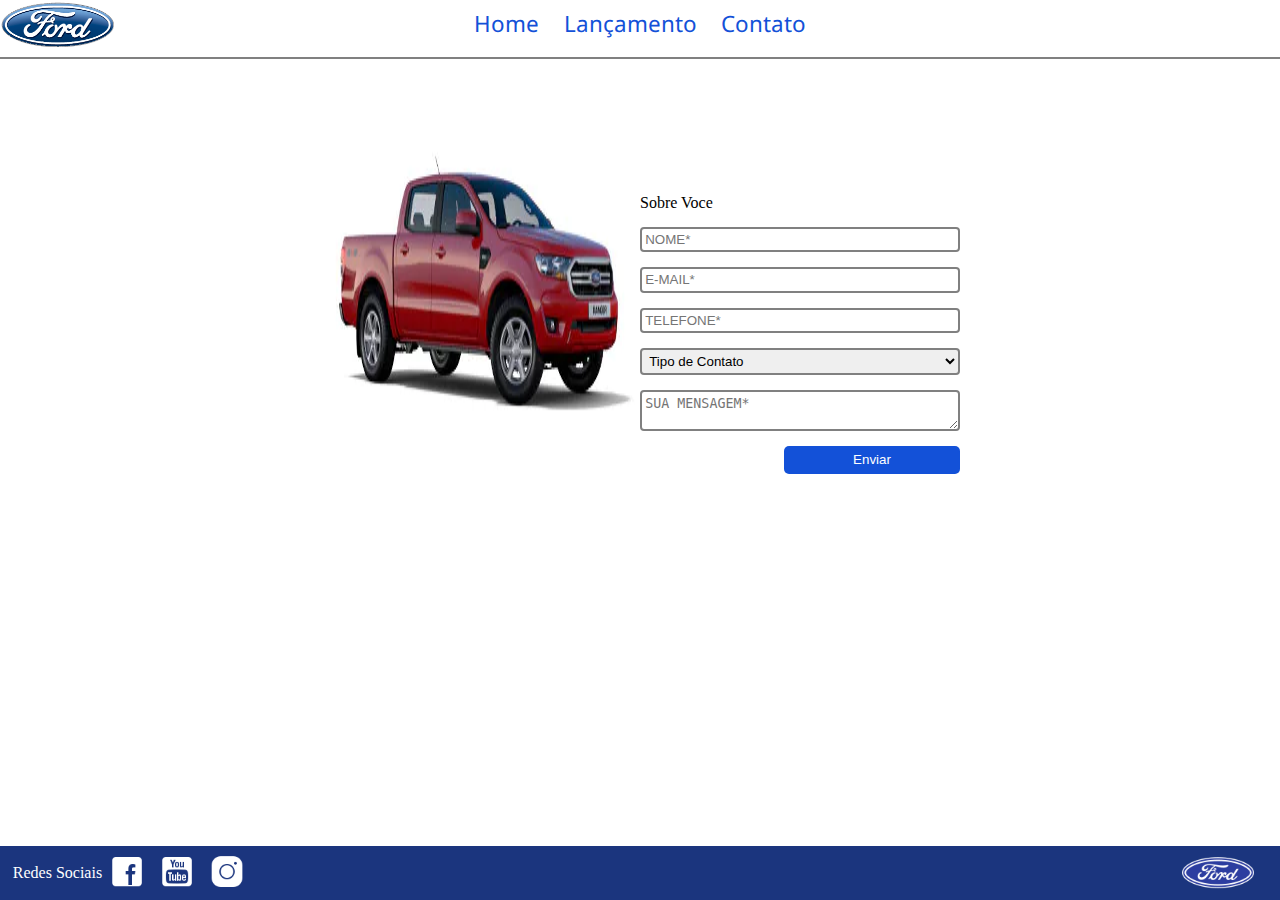
==== contato.html @ 4bae6517 "adiciona página de contato com form, imagem e botão" ====
<!DOCTYPE html>
<html lang="en">
  <head>
    <meta charset="UTF-8" />
    <meta name="viewport" content="width=device-width, initial-scale=1.0" />
    <title>Document</title>
    <link rel="stylesheet" href="style.css" />
  </head>
  <body>
    <header class="header">
      <img
        src="assets/logo-ford-256.png"
        id="header__logo"
        alt="Logo Principal da Ford"
      />
      <nav class="header__links">
        <a class="header__links__botoes" href="index.html">Home</a>
        <a class="header__links__botoes" href="lancamento.html">Lançamento</a>
        <a class="header__links__botoes" href="contato.html">Contato</a>
      </nav>
      <div id="header__div__centralizar"></div>
    </header>
    <main>
      <section class="section__contato">
        <img
          id="section__contato__imagem"
          src="assets/xls 2.2 diesel.jpg"
          alt=""
        />

        <form action="" class="section__contato__form">
          <label for="section__contato__form">Sobre Voce</label>
          <input required type="text" placeholder="NOME*" />
          <input required type="email" placeholder="E-MAIL*" />
          <input required type="tel" placeholder="TELEFONE*" />
          <select name="" id="" required>
            <option value="">Tipo de Contato</option>
            <option value="elogiar">Elogio</option>
            <option value="reclamar">Reclamação</option>
            <option value="solicitar">Solicitação</option>
          </select>
          <textarea
            required
            name=""
            id=""
            placeholder="SUA MENSAGEM*"
          ></textarea>
          <button id="section__contato__form__submit" type="submit">
            Enviar
          </button>
        </form>
      </section>
    </main>
    <footer class="footer">
      <nav class="footer__links">
        <p>Redes Sociais</p>
        <a
          target="_blank"
          class="footer__links__imagem"
          href="https://www.facebook.com/FordBrasil/?locale=pt_BR"
          ><img
            src="assets/facebook-50.png"
            alt="Redirecionamento para Facebook da empresa"
        /></a>
        <a
          target="_blank"
          class="footer__links__imagem"
          href="https://www.youtube.com/fordbrasil"
          ><img
            src="assets/youtube-squared-50.png"
            alt="Redirecionamento para YouTube da empresa"
        /></a>
        <a
          target="_blank"
          class="footer__links__imagem"
          href="https://www.instagram.com/fordbrasil/?hl=en"
          ><img
            src="assets/instagram-logo-50.png"
            alt="Redirecionamento para Instagram da empresa"
        /></a>
      </nav>
      <img src="assets/ford-96.png" id="footer__logo" alt="Copyright Ford" />
    </footer>
  </body>
</html>
---- style.css ----
@import url("https://fonts.googleapis.com/css2?family=Noto+Sans:ital,wght@0,100..900;1,100..900&display=swap");

@import url("https://fonts.googleapis.com/css2?family=Poppins:wght@400;700&family=Roboto:wght@400;500&display=swap");

* {
  margin: 0;
  padding: 0;
  text-decoration: none;
}

:root {
  --cor-azul-fraca: #1351d8;
  --cor-azul-forte: #1b357e;
  --cor-branca: white;
}

@keyframes transicaoHeader {
  from {
    opacity: 0;
    transform: translateY(-10px);
  }
  to {
    opacity: 1;
    transform: translateY(0);
  }
}

@keyframes transicaoPagina {
  from {
    opacity: 0;
    padding-block: 10%;
  }

  to {
    opacity: 1;
  }
}

@keyframes transicaoFooter {
  from {
    opacity: 0;
    transform: translateY(10px);
  }
  to {
    opacity: 1;
    transform: translateY(0);
  }
}

body {
  display: flex;
  flex-direction: column;
  box-sizing: border-box;
  height: 100vh;
}

.header {
  display: flex;
  flex-wrap: wrap;
  justify-content: space-between;
  border-bottom: 2px solid grey;
  padding-bottom: 1vh;
  width: 100%;
  animation: transicaoHeader 0.75s;
}

#header__logo {
  width: 9vw;
  min-width: 36px;
}

.header__links {
  align-self: center;
  display: flex;
  justify-content: center;
  flex-grow: 1;
  gap: 2%;
  flex-wrap: wrap;
}

.header__links__botoes {
  color: var(--cor-azul-fraca);
  font-family: "Noto Sans", serif;
  font-size: 1.4rem;
  border: solid 2px var(--cor-branca);
}

.header__links__botoes:hover {
  transform: scale(1.3);
}

#header__div__centralizar {
  width: 9vw;
  min-width: 36px;
  visibility: hidden;
  flex-shrink: 3;
}

main {
  flex: 1;
  width: 100%;
  display: flex;
  flex-direction: column;
}

.footer {
  display: flex;
  background-color: var(--cor-azul-forte);
  color: var(--cor-branca);
  width: 100%;
  flex-wrap: wrap;
  min-width: 11vh;
  animation: transicaoFooter 0.75s;
}

.footer__links {
  display: flex;
  align-items: center;
  padding-left: 1vw;
  flex: 1;
  flex-wrap: wrap;
}

.footer__links__imagem {
  transform: scale(0.7);
}

.footer__links__imagem:hover {
  transform: scale(1);
}

#footer__logo {
  margin-left: auto;
  margin-right: 2vw;
  align-self: center;
  width: 4vw;
  min-width: 72px;
}

/* PÁGINA PRINCIPAL (index.html) */

.section__principal {
  padding-top: 3vh;
  padding: 5%;
  animation: transicaoPagina 0.9s;
}

#section__principal__titulo {
  font-family: "Poppins", sans-serif;
}

#section__principal__texto {
  font-family: "Roboto", sans-serif;
}

.highlight {
  color: var(--cor-azul-fraca);
}

#section__principal__imagem {
  width: 100%;
  border: solid 2px var(--cor-azul-forte);
  border-radius: 6px;
  float: right;
  max-width: 800px;
  max-height: 380px;
  margin-left: 3%;
}

/* PÁGINA DE LANÇAMENTO (lancamento.html) */

.section__lancamento__video {
  display: flex;
  animation: transicaoPagina 1s;
  padding-top: 0.3%;
}

.section__lancamento__video__div {
  width: 100%;
  height: 48vh;
  animation: transicaoPagina 1s;
}

.section__lancamento__comparar__produto__div {
  display: flex;
  flex-direction: column;
  max-width: 320px;
  width: 100%;
}

.section__lancamento__comparar__div__imagens__texto {
  display: flex;
}

.section__lancamento__comparar__div__menu__checkbox {
  width: 15%;
  height: 25px;
}
.section__lancamento__comparar__tabela {
  align-self: flex-end;
}

.section__lancamento__comparar__tabela:hover {
  transform: scale(1.3);
}

#section__lancamento__comparar__form {
  display: flex;
  flex-wrap: wrap;
  width: 100%;
  justify-content: space-evenly;
  align-items: flex-start;
  height: 100%;
}

#section__lancamento__comparar__form__submit {
  align-self: center;
  color: var(--cor-branca);
  margin-top: 0.3%;
  margin-bottom: 1%;
  background-color: var(--cor-azul-fraca);
  border-radius: 10px;
  border-color: var(--cor-branca);
  padding: 0.5em 4em;
}

#section__lancamento__comparar__form__submit:hover {
  transform: scale(1.2);
  cursor: pointer;
}

.section__lancamento__comparar__div__menu__label__titulo {
  color: var(--cor-azul-fraca);
}

/* PÁGINA DE CONTATO (contato.html) */

.section__contato {
  align-self: center;
  display: flex;
  justify-content: center;
  padding-top: 5vh;
  flex-wrap: wrap;
  width: 50%;
}
#section__contato__imagem {
  float: left;
  width: 64.256%;
  max-width: 320px;
}
.section__contato__form {
  display: flex;
  flex: 1;
  flex-direction: column;
  margin-top: 10vh;
  gap: 15px;
  input {
    flex-wrap: wrap;
    border: grey 2px solid;
    padding: 1%;
    border-radius: 4px;
  }
  select {
    flex-wrap: wrap;
    border: grey 2px solid;
    padding: 1%;
    border-radius: 4px;
  }
  width: 64.256%;
  max-width: 320px;
  textarea {
    flex-wrap: wrap;
    border: grey 2px solid;
    padding: 1%;
    border-radius: 4px;
  }
}

#section__contato__form__submit {
  width: 55%;
  align-self: flex-end;
  background-color: var(--cor-azul-fraca);
  color: var(--cor-branca);
  border: hidden;
  border-radius: 5px;
  padding: 2%;
}

#section__contato__form__submit:hover {
  transform: scale(1.1);
  cursor: pointer;
}
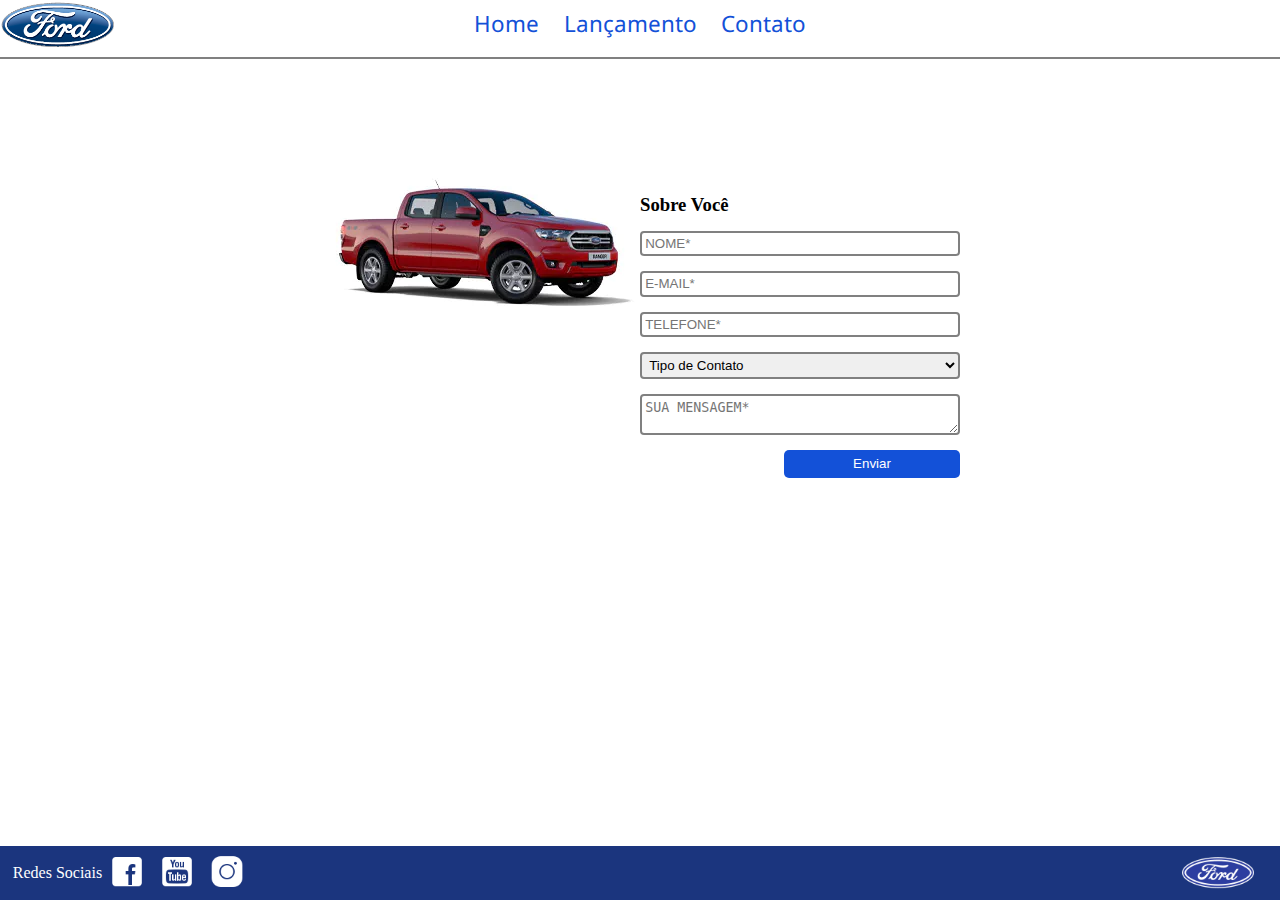
==== commit c7bab779: "99% terminado" ====
--- a/contato.html
+++ b/contato.html
@@ -29,7 +29,7 @@
         />
 
         <form action="" class="section__contato__form">
-          <label for="section__contato__form">Sobre Voce</label>
+          <label for="section__contato__form"><h3>Sobre Você</h3></label>
           <input required type="text" placeholder="NOME*" />
           <input required type="email" placeholder="E-MAIL*" />
           <input required type="tel" placeholder="TELEFONE*" />
--- a/style.css
+++ b/style.css
@@ -86,7 +86,7 @@
 }
 
 .header__links__botoes:hover {
-  transform: scale(1.3);
+  transform: scale(1.1);
 }
 
 #header__div__centralizar {
@@ -161,10 +161,19 @@
   width: 100%;
   border: solid 2px var(--cor-azul-forte);
   border-radius: 6px;
-  float: right;
+
   max-width: 800px;
   max-height: 380px;
   margin-left: 3%;
+}
+
+#teste1 {
+  display: flex;
+  flex-direction: column;
+  float: right;
+}
+#teste2 {
+  align-self: flex-end;
 }
 
 /* PÁGINA DE LANÇAMENTO (lancamento.html) */
@@ -242,18 +251,20 @@
   padding-top: 5vh;
   flex-wrap: wrap;
   width: 50%;
+  animation: transicaoPagina 0.9s;
 }
 #section__contato__imagem {
-  float: left;
+  max-height: 184px;
+  padding-top: 50px;
+}
+.section__contato__form {
+  display: flex;
+  flex: 1;
+  flex-direction: column;
+  margin-top: 10vh;
+  gap: 15px;
   width: 64.256%;
   max-width: 320px;
-}
-.section__contato__form {
-  display: flex;
-  flex: 1;
-  flex-direction: column;
-  margin-top: 10vh;
-  gap: 15px;
   input {
     flex-wrap: wrap;
     border: grey 2px solid;
@@ -266,8 +277,7 @@
     padding: 1%;
     border-radius: 4px;
   }
-  width: 64.256%;
-  max-width: 320px;
+
   textarea {
     flex-wrap: wrap;
     border: grey 2px solid;
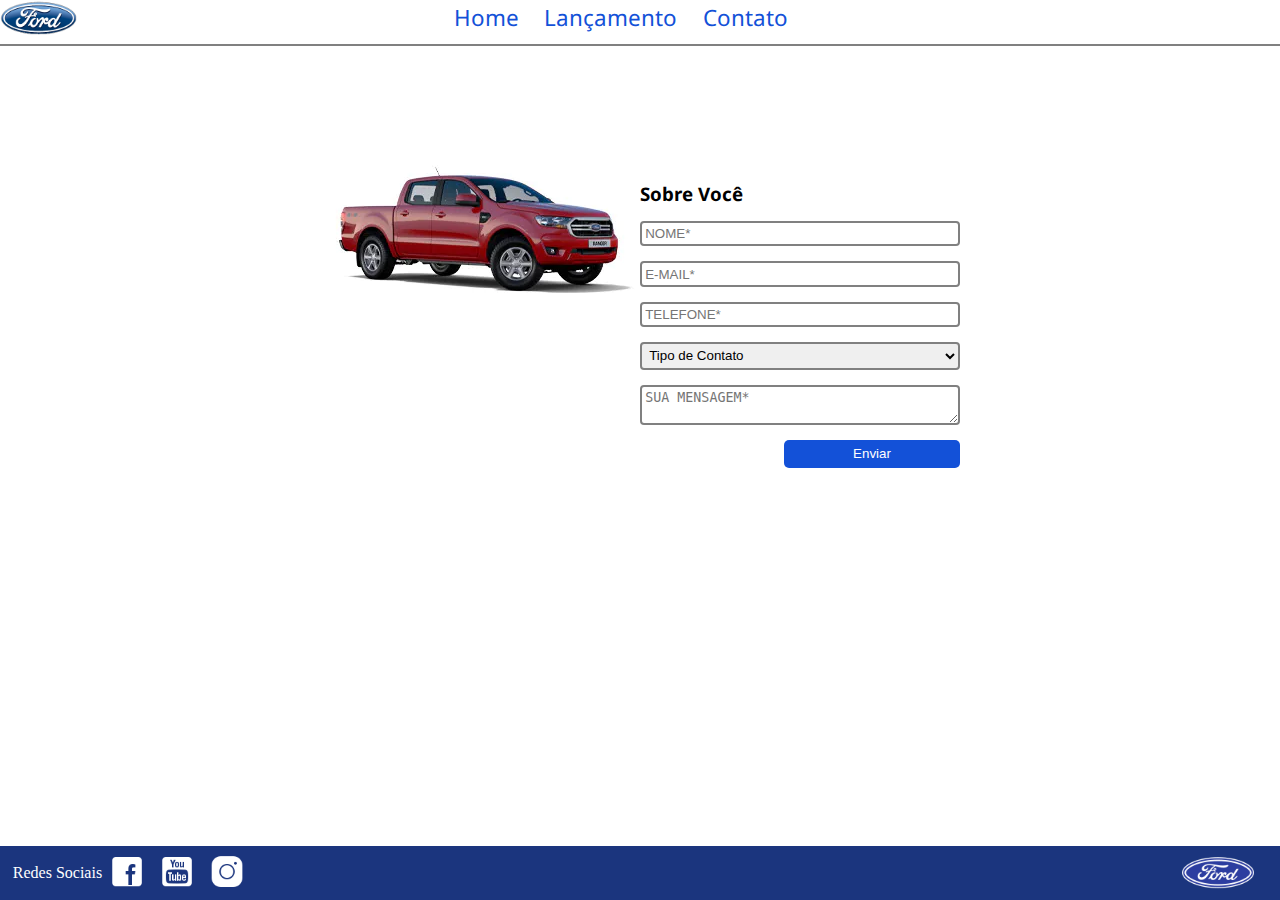
==== commit b0cacc13: "adiciona fontes aos textos" ====
--- a/contato.html
+++ b/contato.html
@@ -3,7 +3,7 @@
   <head>
     <meta charset="UTF-8" />
     <meta name="viewport" content="width=device-width, initial-scale=1.0" />
-    <title>Document</title>
+    <title>Contate-nos!</title>
     <link rel="stylesheet" href="style.css" />
   </head>
   <body>
@@ -25,7 +25,7 @@
         <img
           id="section__contato__imagem"
           src="assets/xls 2.2 diesel.jpg"
-          alt=""
+          alt="Nova Ford Ranger Cabine Dupla XLS 2.2"
         />
 
         <form action="" class="section__contato__form">
--- a/style.css
+++ b/style.css
@@ -65,8 +65,16 @@
 }
 
 #header__logo {
-  width: 9vw;
-  min-width: 36px;
+  width: 6vw;
+
+  min-width: 64px;
+  min-height: 34px;
+  max-height: 40px;
+}
+@media only screen and (min-width: 1600px) {
+  #header__logo {
+    max-height: 9vh;
+  }
 }
 
 .header__links {
@@ -147,16 +155,25 @@
 
 #section__principal__titulo {
   font-family: "Poppins", sans-serif;
+  font-size: 1rem;
 }
 
 #section__principal__texto {
   font-family: "Roboto", sans-serif;
+  font-size: 1rem;
 }
 
 .highlight {
   color: var(--cor-azul-fraca);
 }
 
+#section__principal__div {
+  display: flex;
+  flex-direction: column;
+  float: right;
+  margin-left: 3%;
+}
+
 #section__principal__imagem {
   width: 100%;
   border: solid 2px var(--cor-azul-forte);
@@ -164,16 +181,17 @@
 
   max-width: 800px;
   max-height: 380px;
-  margin-left: 3%;
-}
-
-#teste1 {
-  display: flex;
-  flex-direction: column;
-  float: right;
-}
-#teste2 {
+}
+
+#section__principal__imagem__link {
   align-self: flex-end;
+  margin-top: 1%;
+  margin-bottom: 3%;
+  font-size: 1rem;
+  font-family: "Roboto", sans-serif;
+  a {
+    color: var(--cor-azul-fraca);
+  }
 }
 
 /* PÁGINA DE LANÇAMENTO (lancamento.html) */
@@ -220,6 +238,8 @@
   justify-content: space-evenly;
   align-items: flex-start;
   height: 100%;
+  font-family: "Poppins", sans-serif;
+  /* font-size: 1rem; */
 }
 
 #section__lancamento__comparar__form__submit {
@@ -265,6 +285,7 @@
   gap: 15px;
   width: 64.256%;
   max-width: 320px;
+  font-family: "Noto Sans", serif;
   input {
     flex-wrap: wrap;
     border: grey 2px solid;
